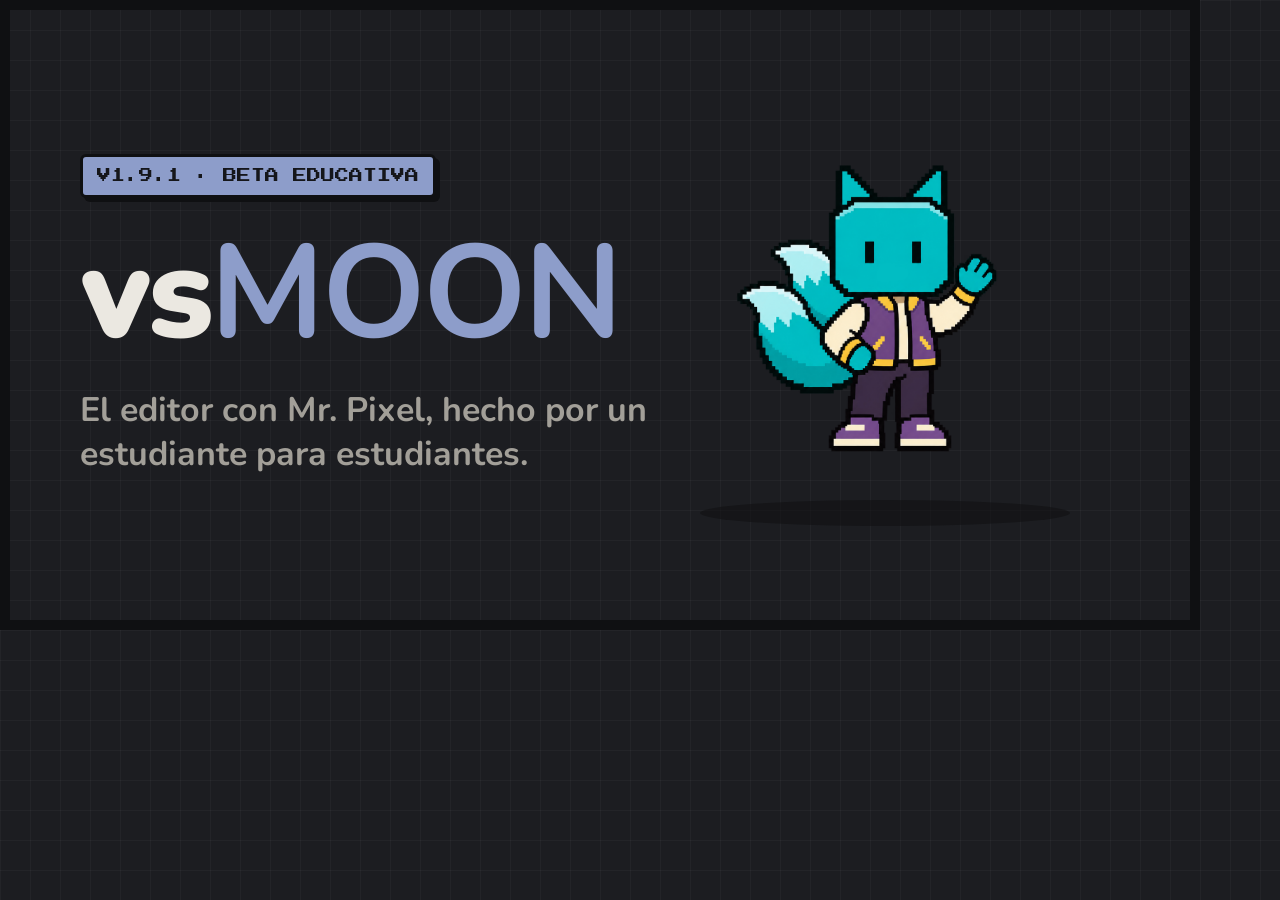
==== compartir.html @ d8734ad7 "compartir" ====
<!doctype html>
<html lang="es"><head><meta charset="utf-8"><title>Imagen para compartir (1200×630)</title>
<!-- Ábrelo en el navegador a tamaño real y toma una captura de 1200×630 → guárdala como img/compartir.png -->
<link href="https://fonts.googleapis.com/css2?family=Nunito:wght@700;800;900&family=Press+Start+2P&display=swap" rel="stylesheet">
<style>
  *{box-sizing:border-box}
  html,body{margin:0}
  body{width:1200px;height:630px;overflow:hidden;font-family:"Nunito",system-ui,sans-serif;color:#ebe8e1;background:#1c1d21;
    background-image:linear-gradient(rgba(255,255,255,.03) 1px,transparent 1px),linear-gradient(90deg,rgba(255,255,255,.03) 1px,transparent 1px);background-size:30px 30px;
    display:grid;grid-template-columns:1fr 470px;align-items:center;padding:0 70px;border:10px solid #0f1012}
  .chip{display:inline-block;font:14px/1 "Press Start 2P",monospace;color:#15161a;background:#8d9dca;border:3px solid #0f1012;box-shadow:4px 4px 0 #0f1012;padding:12px 14px;border-radius:6px;margin-bottom:34px}
  h1{margin:0;font-size:132px;line-height:.95;font-weight:900;letter-spacing:-3px}
  h1 b{color:#8d9dca}
  p{margin:30px 0 0;font-size:34px;font-weight:700;line-height:1.3;color:#a29f98;max-width:600px}
  .foto{width:440px;height:440px;position:relative;justify-self:center}
  .foto img{position:absolute;inset:0;width:100%;height:100%;object-fit:contain;z-index:2}
  .foto::before{content:"";position:absolute;left:8%;right:8%;bottom:2%;height:26px;border-radius:50%;background:#0f1012;opacity:.55}
  .marco{position:absolute;inset:0;display:grid;place-items:center;text-align:center;border:4px dashed #5a5e6b;border-radius:18px;font:16px/1.8 "Press Start 2P",monospace;color:#5a5e6b;padding:30px}
</style></head>
<body>
  <div>
    <span class="chip">V1.9.1 · BETA EDUCATIVA</span>
    <h1>vs<b>MOON</b></h1>
    <p>El editor con Mr. Pixel, hecho por un estudiante para estudiantes.</p>
  </div>
  <div class="foto">
    <div class="marco">PON A<br>MR. PIXEL</div>
    <img src="img/mrpixel/hero-saludando.png" alt="" onerror="this.remove()">
  </div>
  <script>document.querySelector('.foto img').addEventListener('load',()=>document.querySelector('.marco').remove())</script>
</body></html>
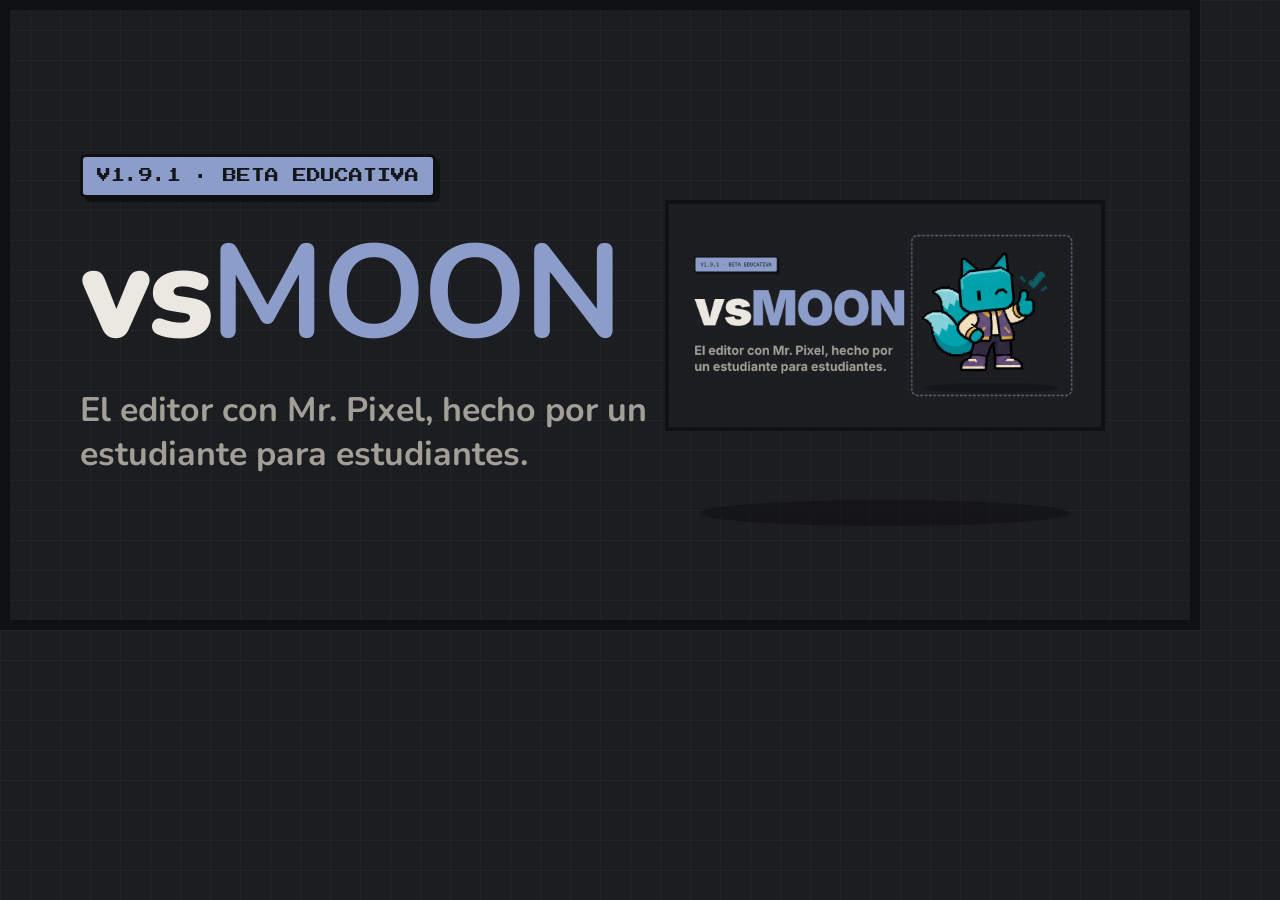
==== commit 43743ec0: "css" ====
--- a/compartir.html
+++ b/compartir.html
@@ -25,7 +25,7 @@
   </div>
   <div class="foto">
     <div class="marco">PON A<br>MR. PIXEL</div>
-    <img src="img/mrpixel/hero-saludando.png" alt="" onerror="this.remove()">
+    <img src="img/compartir.png" alt="" onerror="this.remove()">
   </div>
   <script>document.querySelector('.foto img').addEventListener('load',()=>document.querySelector('.marco').remove())</script>
 </body></html>
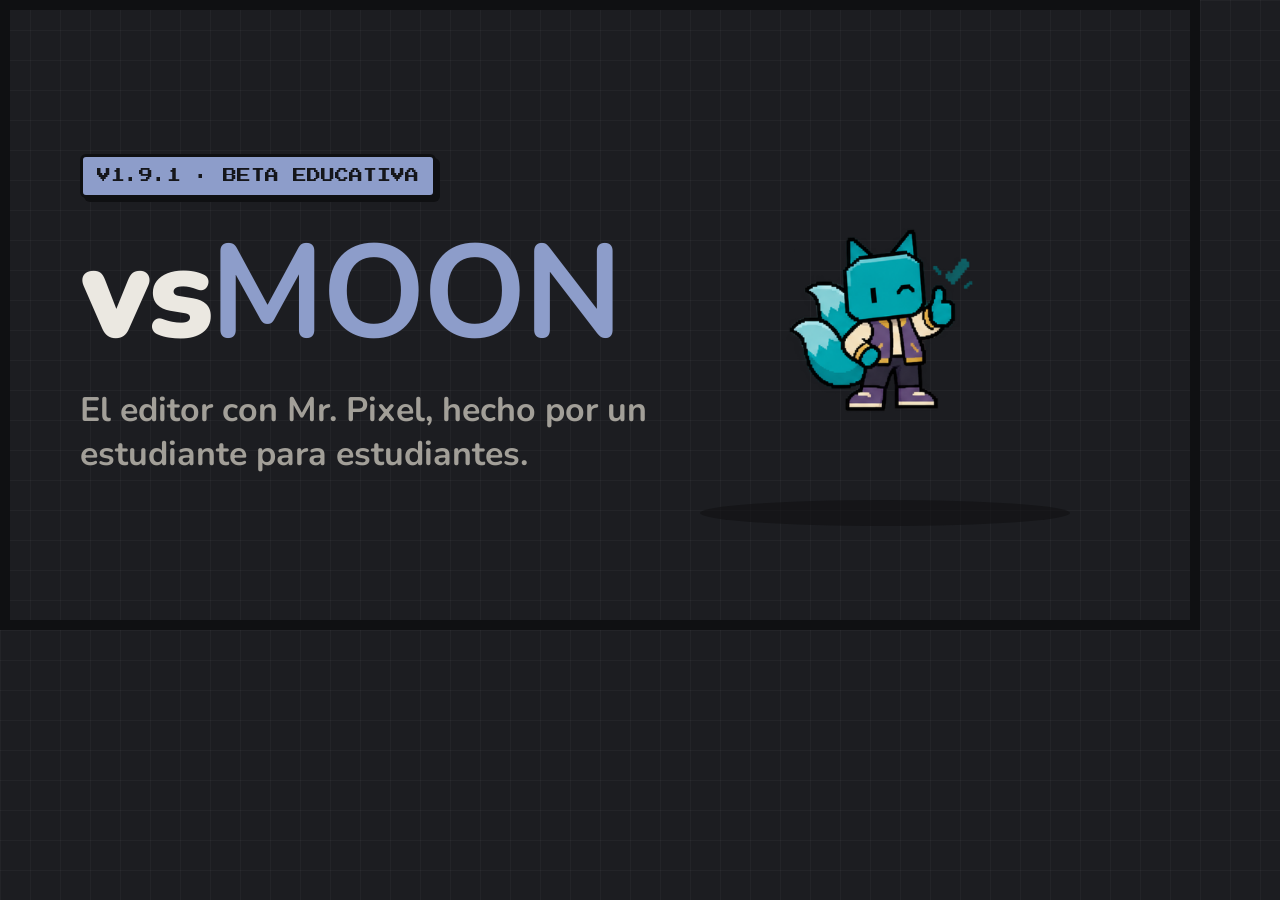
==== commit 53949afe: "foto" ====
--- a/compartir.html
+++ b/compartir.html
@@ -25,7 +25,7 @@
   </div>
   <div class="foto">
     <div class="marco">PON A<br>MR. PIXEL</div>
-    <img src="img/compartir.png" alt="" onerror="this.remove()">
+    <img src="img/l.png" alt="" onerror="this.remove()">
   </div>
   <script>document.querySelector('.foto img').addEventListener('load',()=>document.querySelector('.marco').remove())</script>
 </body></html>
